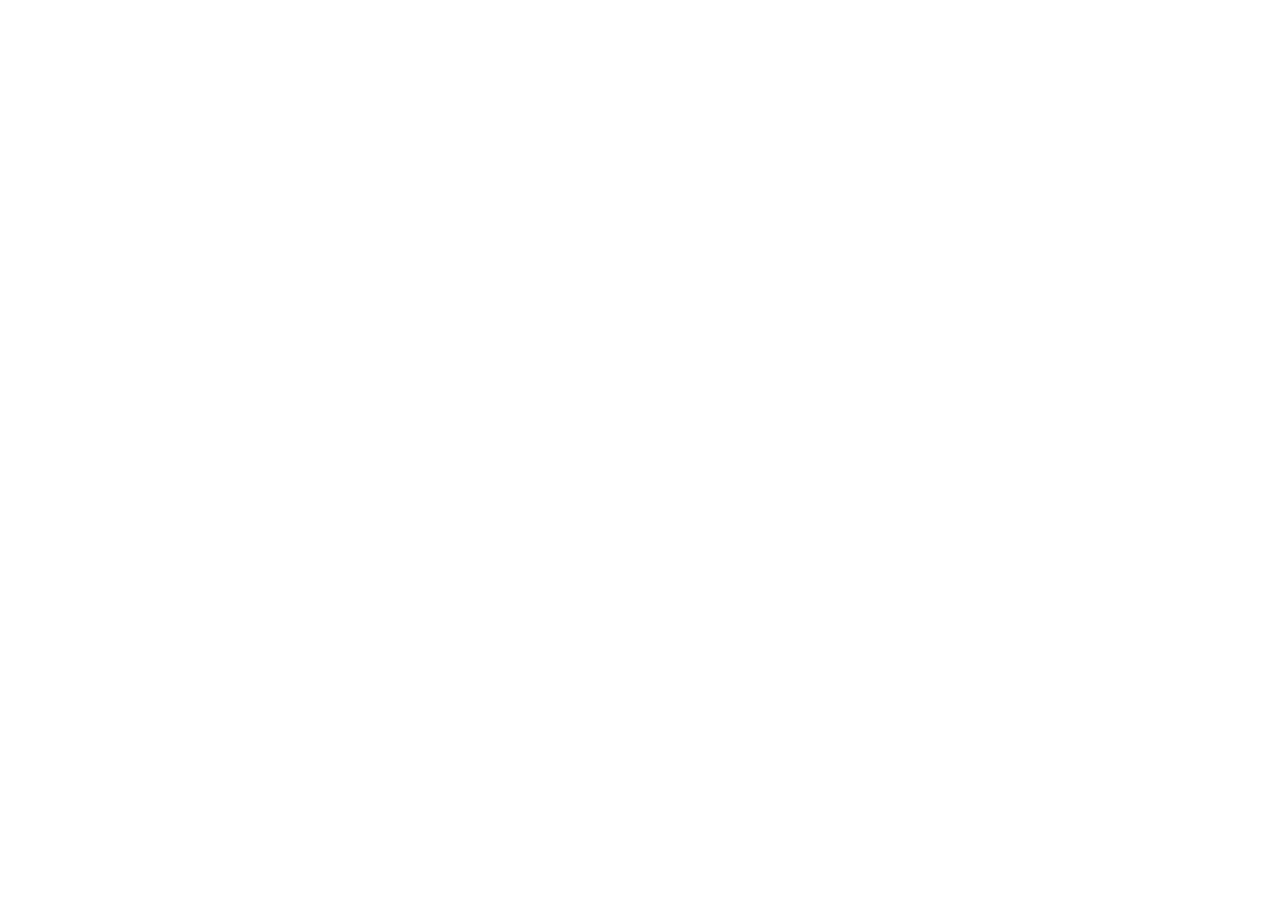
==== index.html @ 4e5e0fc6 "first commit" ====
<!DOCTYPE html>
<html lang="pt-BR">
<head>
    <meta charset="UTF-8">
    <meta name="viewport" content="width=device-width, initial-scale=1.0">
    <title>Fitlife</title>
</head>
<body>


    
</body>
</html>
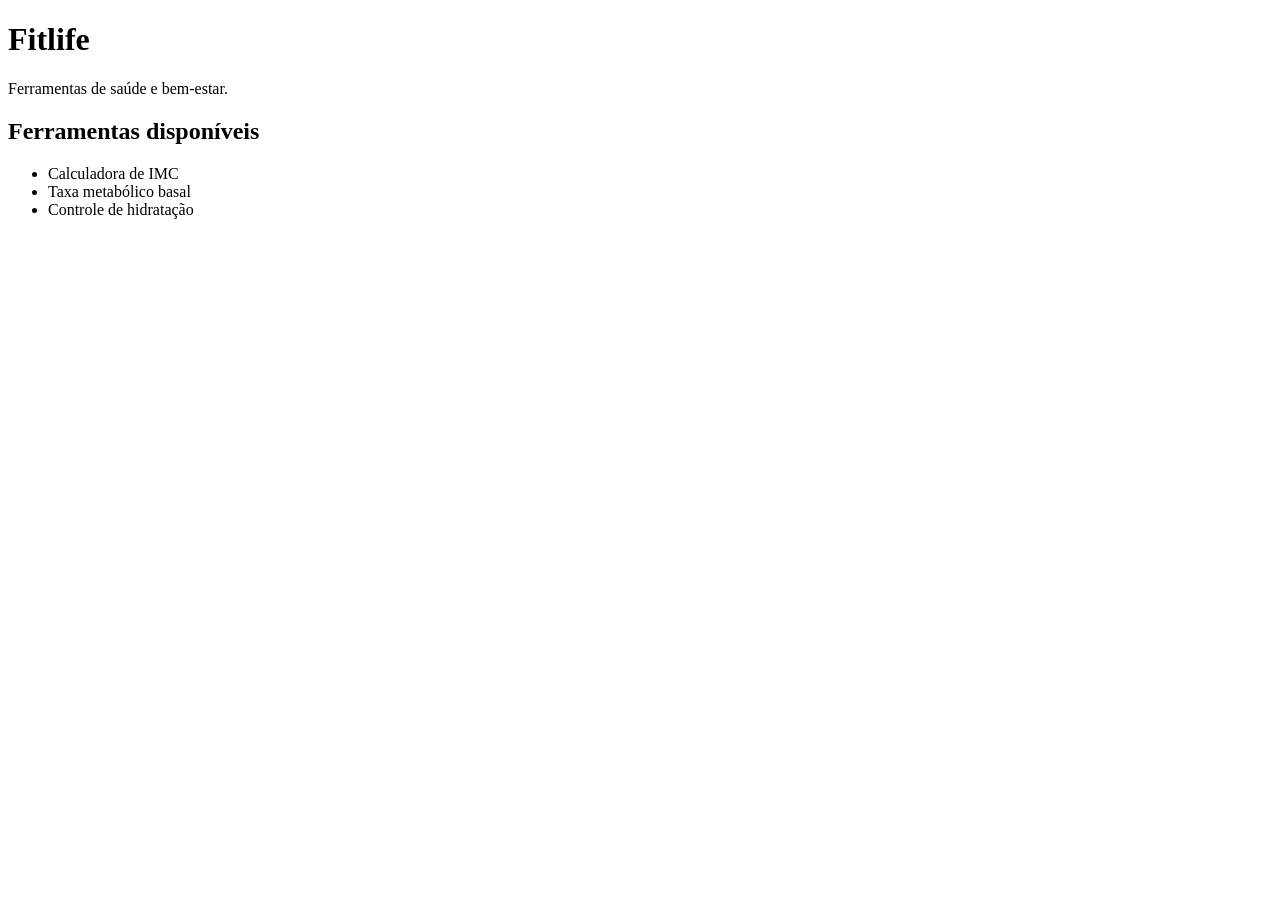
==== commit 45ab0290: "adicionado o conteudo da primeira pagina" ====
--- a/index.html
+++ b/index.html
@@ -7,7 +7,16 @@
 </head>
 <body>
 
+    <h1>Fitlife</h1>
+    <p>Ferramentas de saúde e bem-estar.</p>
 
-    
+    <h2>Ferramentas disponíveis</h2>
+
+    <ul>
+        <li>Calculadora de IMC</li>
+        <li>Taxa metabólico basal</li>
+        <li>Controle de hidratação</li>
+    </ul>
+
 </body>
 </html>
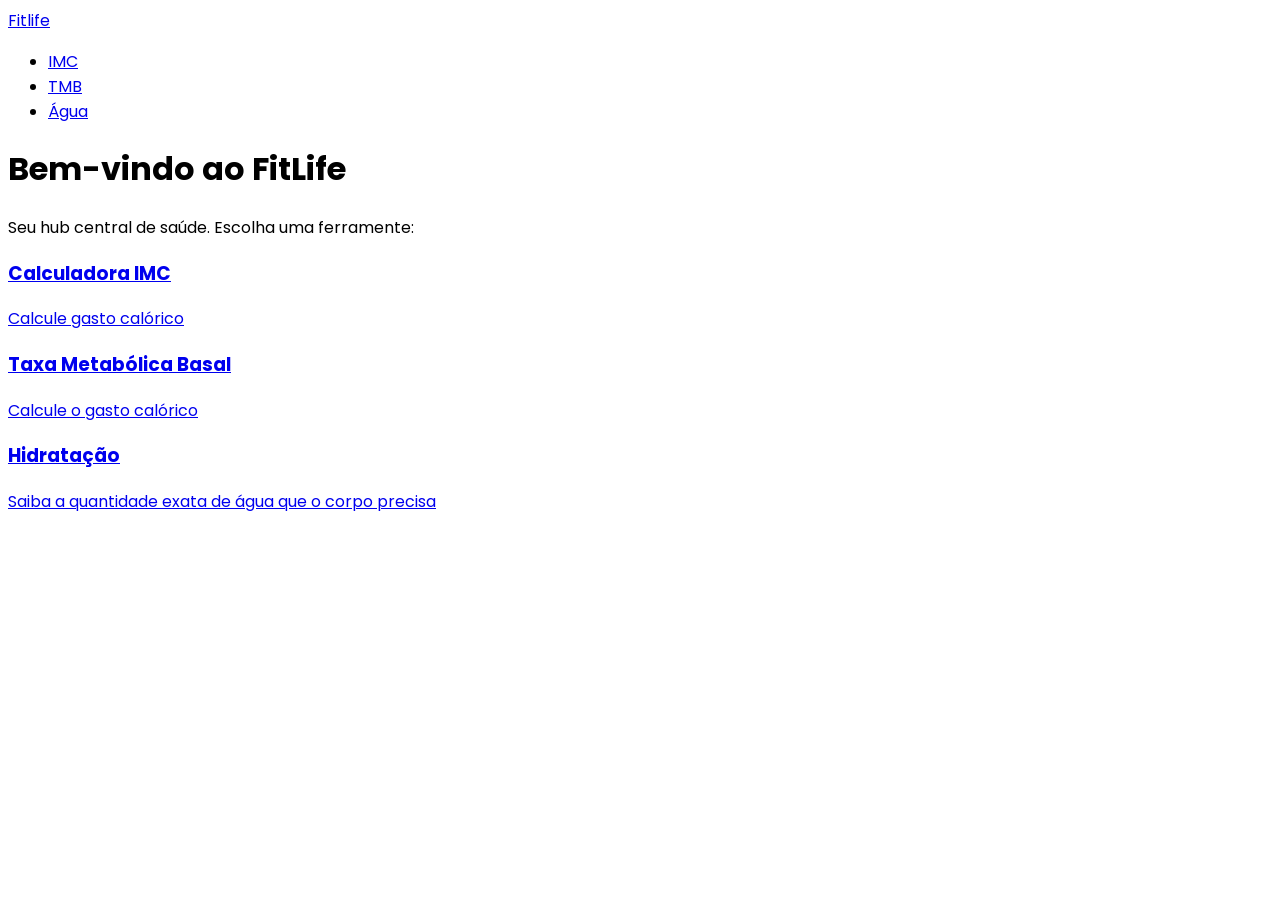
==== commit 666c9e69: "html-semantico" ====
--- a/index.html
+++ b/index.html
@@ -1,22 +1,51 @@
 <!DOCTYPE html>
 <html lang="pt-BR">
+
 <head>
     <meta charset="UTF-8">
     <meta name="viewport" content="width=device-width, initial-scale=1.0">
+    <link rel="preconnect" href="https://fonts.googleapis.com">
+    <link rel="preconnect" href="https://fonts.gstatic.com" crossorigin>
+    <link
+        href="https://fonts.googleapis.com/css2?family=Poppins:ital,wght@0,100;0,200;0,300;0,400;0,500;0,600;0,700;0,800;0,900;1,100;1,200;1,300;1,400;1,500;1,600;1,700;1,800;1,900&display=swap"
+        rel="stylesheet">
     <title>Fitlife</title>
 </head>
-<body>
 
-    <h1>Fitlife</h1>
-    <p>Ferramentas de saúde e bem-estar.</p>
+<body style="font-family: Poppins;">
 
-    <h2>Ferramentas disponíveis</h2>
+    <nav>
+        <a href=".\index.html">Fitlife</a>
 
-    <ul>
-        <li>Calculadora de IMC</li>
-        <li>Taxa metabólico basal</li>
-        <li>Controle de hidratação</li>
-    </ul>
+        <ul>
+            <li><a href="./pages/imc.html">IMC</a></li>
+            <li><a href="./pages/tmb.html">TMB</a></li>
+            <li><a href="./pages/water.html">Água</a></li>
+        </ul>
 
+    </nav>
+    <header>
+        <h1>Bem-vindo ao FitLife</h1>
+        <p>Seu hub central de saúde. Escolha uma ferramente:</p>
+    </header>
+    <main>
+        <section>
+            <a href="./pages/imc.html">
+                <h3>Calculadora IMC</h3>
+                <p>Calcule gasto calórico</p>
+            </a>
+
+            <a href="./pages/tmb.html">
+                <h3>Taxa Metabólica Basal</h3>
+                <p>Calcule o gasto calórico</p>
+            </a>
+
+            <a href="./pages/water.html">
+                <h3>Hidratação</h3>
+                <p>Saiba a quantidade exata de água que o corpo precisa</p>
+            </a>
+        </section>
+    </main>
 </body>
+
 </html>
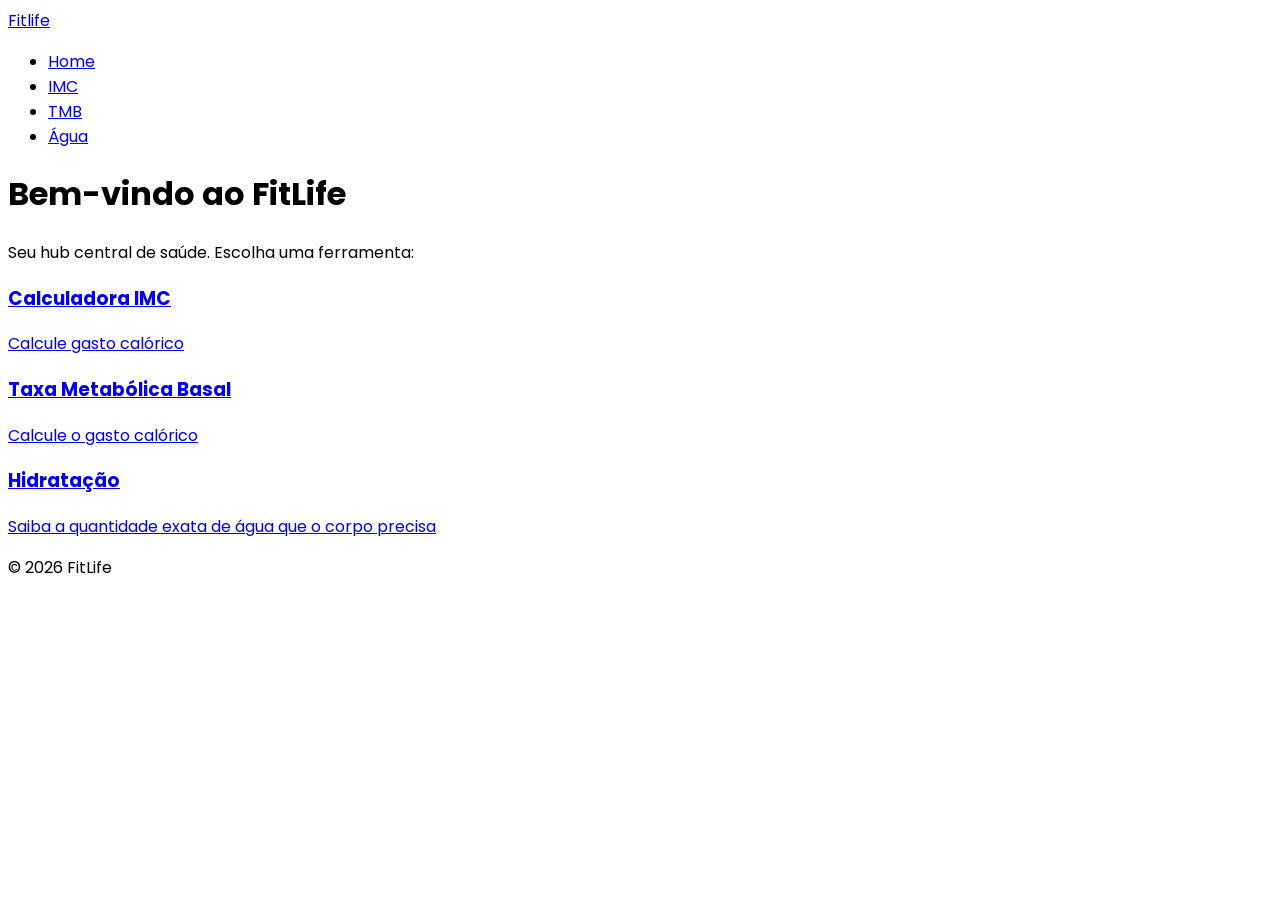
==== commit 6569be44: "Adicionado README" ====
--- a/index.html
+++ b/index.html
@@ -1,51 +1,53 @@
-<!DOCTYPE html>
+<!doctype html>
 <html lang="pt-BR">
+  <head>
+    <meta charset="UTF-8" />
+    <meta name="viewport" content="width=device-width, initial-scale=1.0" />
+    <link rel="preconnect" href="https://fonts.googleapis.com" />
+    <link rel="preconnect" href="https://fonts.gstatic.com" crossorigin />
+    <link
+      href="https://fonts.googleapis.com/css2?family=Poppins:ital,wght@0,100;0,200;0,300;0,400;0,500;0,600;0,700;0,800;0,900;1,100;1,200;1,300;1,400;1,500;1,600;1,700;1,800;1,900&display=swap"
+      rel="stylesheet"
+    />
+    <title>Fitlife</title>
+  </head>
 
-<head>
-    <meta charset="UTF-8">
-    <meta name="viewport" content="width=device-width, initial-scale=1.0">
-    <link rel="preconnect" href="https://fonts.googleapis.com">
-    <link rel="preconnect" href="https://fonts.gstatic.com" crossorigin>
-    <link
-        href="https://fonts.googleapis.com/css2?family=Poppins:ital,wght@0,100;0,200;0,300;0,400;0,500;0,600;0,700;0,800;0,900;1,100;1,200;1,300;1,400;1,500;1,600;1,700;1,800;1,900&display=swap"
-        rel="stylesheet">
-    <title>Fitlife</title>
-</head>
+  <body style="font-family: Poppins">
+    <nav>
+      <a href=".\index.html">Fitlife</a>
 
-<body style="font-family: Poppins;">
-
-    <nav>
-        <a href=".\index.html">Fitlife</a>
-
-        <ul>
-            <li><a href="./pages/imc.html">IMC</a></li>
-            <li><a href="./pages/tmb.html">TMB</a></li>
-            <li><a href="./pages/water.html">Água</a></li>
-        </ul>
-
+      <ul>
+        <li><a href="./index.html">Home</a></li>
+        <li><a href="./pages/imc.html">IMC</a></li>
+        <li><a href="./pages/tmb.html">TMB</a></li>
+        <li><a href="./pages/water.html">Água</a></li>
+      </ul>
     </nav>
     <header>
-        <h1>Bem-vindo ao FitLife</h1>
-        <p>Seu hub central de saúde. Escolha uma ferramente:</p>
+      <h1>Bem-vindo ao FitLife</h1>
+      <p>Seu hub central de saúde. Escolha uma ferramenta:</p>
     </header>
     <main>
-        <section>
-            <a href="./pages/imc.html">
-                <h3>Calculadora IMC</h3>
-                <p>Calcule gasto calórico</p>
-            </a>
+      <section>
+        <a href="./pages/imc.html">
+          <h3>Calculadora IMC</h3>
+          <p>Calcule gasto calórico</p>
+        </a>
 
-            <a href="./pages/tmb.html">
-                <h3>Taxa Metabólica Basal</h3>
-                <p>Calcule o gasto calórico</p>
-            </a>
+        <a href="./pages/tmb.html">
+          <h3>Taxa Metabólica Basal</h3>
+          <p>Calcule o gasto calórico</p>
+        </a>
 
-            <a href="./pages/water.html">
-                <h3>Hidratação</h3>
-                <p>Saiba a quantidade exata de água que o corpo precisa</p>
-            </a>
-        </section>
+        <a href="./pages/water.html">
+          <h3>Hidratação</h3>
+          <p>Saiba a quantidade exata de água que o corpo precisa</p>
+        </a>
+      </section>
     </main>
-</body>
 
-</html>+    <footer>
+      <p>© 2026 FitLife</p>
+    </footer>
+  </body>
+</html>
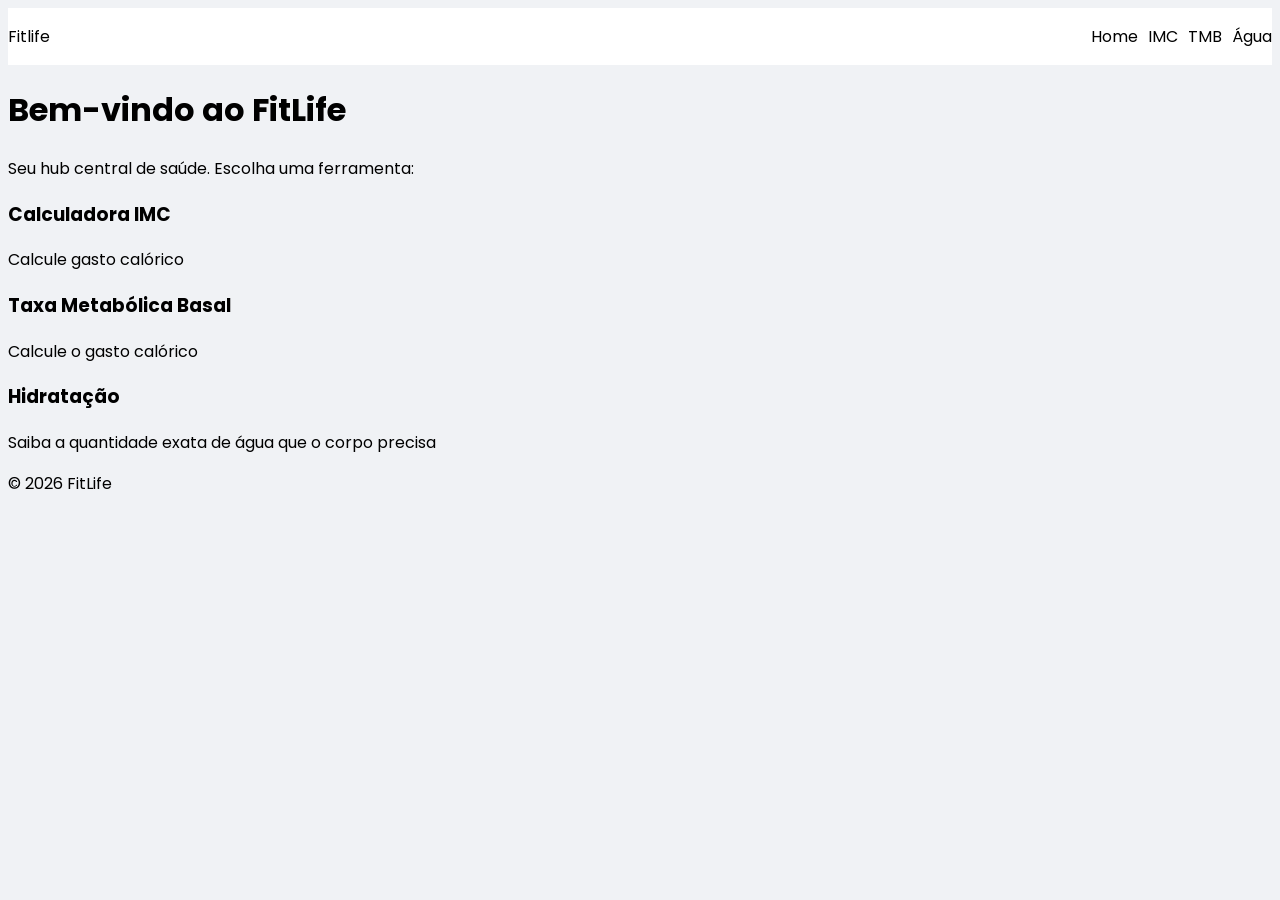
==== commit dff6f431: "adicionado css" ====
--- a/index.html
+++ b/index.html
@@ -1,6 +1,6 @@
 <!doctype html>
 <html lang="pt-BR">
-  <head>
+  <h>
     <meta charset="UTF-8" />
     <meta name="viewport" content="width=device-width, initial-scale=1.0" />
     <link rel="preconnect" href="https://fonts.googleapis.com" />
@@ -9,10 +9,11 @@
       href="https://fonts.googleapis.com/css2?family=Poppins:ital,wght@0,100;0,200;0,300;0,400;0,500;0,600;0,700;0,800;0,900;1,100;1,200;1,300;1,400;1,500;1,600;1,700;1,800;1,900&display=swap"
       rel="stylesheet"
     />
+    <link rel="stylesheet" href="./css/styles.css">
     <title>Fitlife</title>
-  </head>
+</head>
 
-  <body style="font-family: Poppins">
+  <body>
     <nav>
       <a href=".\index.html">Fitlife</a>
 
--- a/css/styles.css
+++ b/css/styles.css
@@ -0,0 +1,25 @@
+body {
+    background-color: #F0F2F5;
+    font-family: Poppins;
+}
+
+nav {
+    background-color: #FFF;
+    display: flex;
+
+    width: 100%;
+
+    justify-content: space-between;
+    align-items: center;
+}
+
+ul {
+    display: flex;
+    list-style: none;
+    gap: 10px;
+}
+
+a {
+    color: #000;
+    text-decoration: none;
+}
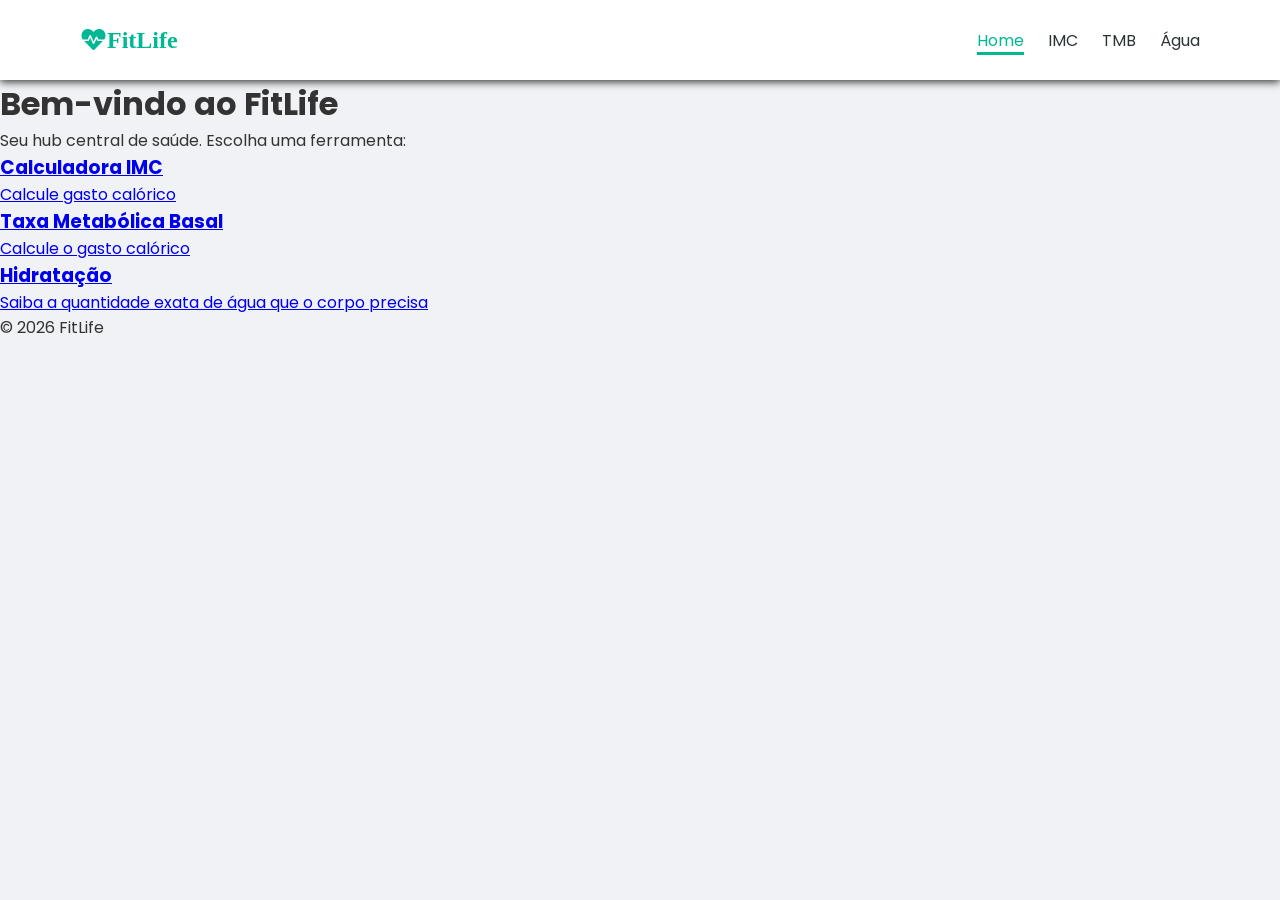
==== commit 573e7684: "atualizado a estilizacao css" ====
--- a/index.html
+++ b/index.html
@@ -10,18 +10,21 @@
       rel="stylesheet"
     />
     <link rel="stylesheet" href="./css/styles.css">
+    <link rel="stylesheet" href="https://cdnjs.cloudflare.com/ajax/libs/font-awesome/6.0.0/css/all.min.css"/>
     <title>Fitlife</title>
 </head>
 
   <body>
     <nav>
-      <a href=".\index.html">Fitlife</a>
+      <a href=".\index.html" id="logo">
+      <i class="fas fa-heartbeat"></i>FitLife
+    </a>
 
-      <ul>
-        <li><a href="./index.html">Home</a></li>
-        <li><a href="./pages/imc.html">IMC</a></li>
-        <li><a href="./pages/tmb.html">TMB</a></li>
-        <li><a href="./pages/water.html">Água</a></li>
+      <ul class="nav-links">
+        <li><a class="nav-link active" href="./index.html">Home</a></li>
+        <li><a class="nav-link" href="./pages/imc.html">IMC</a></li>
+        <li><a class="nav-link" href="./pages/tmb.html">TMB</a></li>
+        <li><a class="nav-link" href="./pages/water.html">Água</a></li>
       </ul>
     </nav>
     <header>
--- a/css/styles.css
+++ b/css/styles.css
@@ -1,25 +1,48 @@
+* {
+  margin: 0;
+  padding: 0;
+  box-sizing: border-box;
+}
+
 body {
-    background-color: #F0F2F5;
-    font-family: Poppins;
+  background-color: #f0f2f5;
+  font-family: Poppins;
+  color: #333;
 }
 
 nav {
-    background-color: #FFF;
-    display: flex;
+  display: flex; /*deixar um ao lado do outro*/
+  justify-content: space-between; /*tag a tendo espacamento da tag ul*/
+  align-items: center; /* centraliza itens da vertical */
 
-    width: 100%;
+  padding: 0 80px;
 
-    justify-content: space-between;
-    align-items: center;
+  background-color: #fff;
+  box-shadow: 0 2px 8px;
+  height: 80px;
 }
 
-ul {
+#logo {
+
+    font-size: 24px;
+    color: #00b894;
+    text-decoration: none;
+    font-weight: 600;
+}
+
+.nav-links {
     display: flex;
     list-style: none;
-    gap: 10px;
+    gap: 24px;
 }
 
-a {
-    color: #000;
+.nav-link {
     text-decoration: none;
+    color: #2d3436;
+    font-size: 16px;
+}
+
+.nav-link.active {
+    border-bottom: 3px #00b894 solid;
+    color: #00b894;
 }
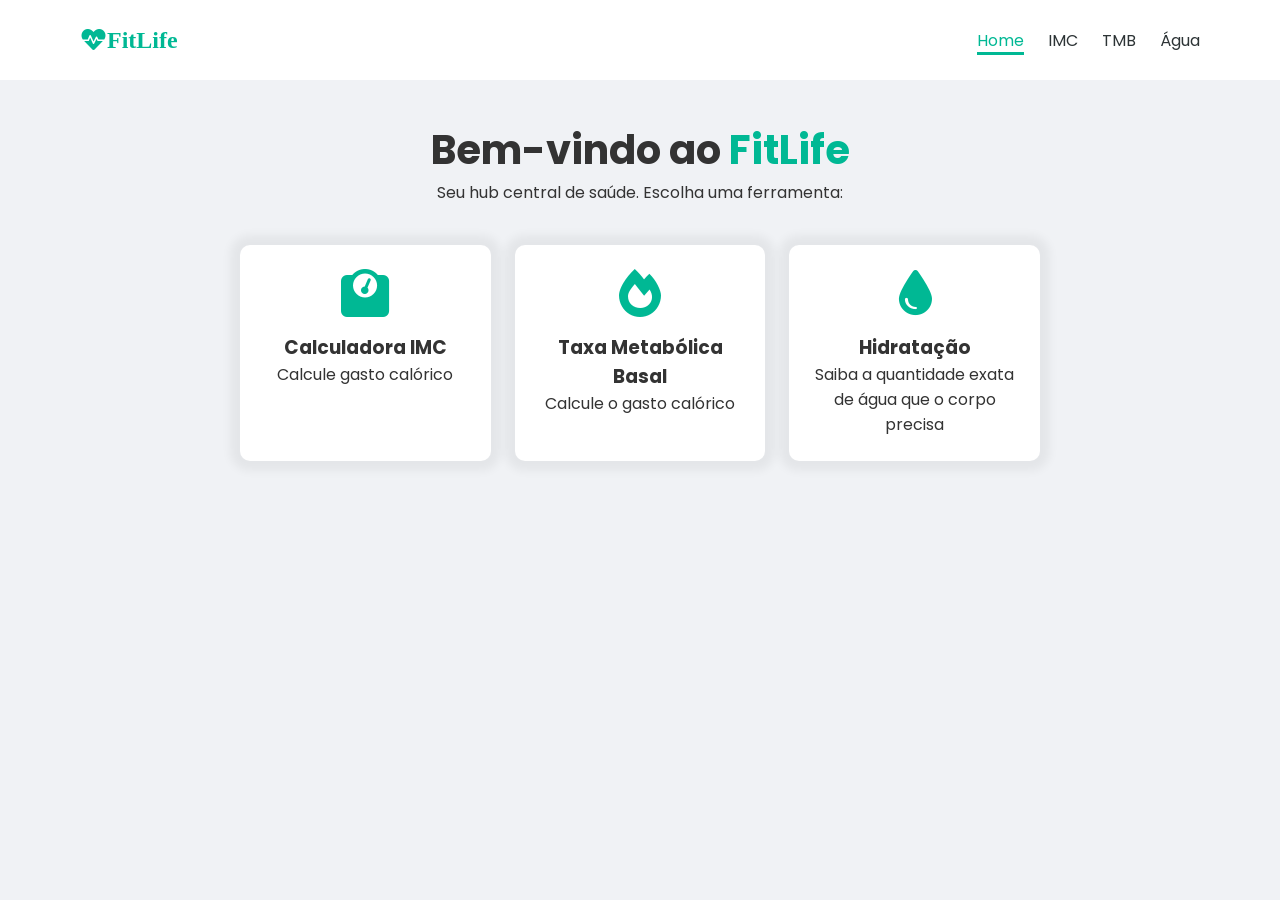
==== commit f73b0a80: "feita estilizacao pagina inicial" ====
--- a/index.html
+++ b/index.html
@@ -27,31 +27,31 @@
         <li><a class="nav-link" href="./pages/water.html">Água</a></li>
       </ul>
     </nav>
-    <header>
-      <h1>Bem-vindo ao FitLife</h1>
+    <header class="header-container">
+      <h1>Bem-vindo ao <span>FitLife</span></h1>
       <p>Seu hub central de saúde. Escolha uma ferramenta:</p>
     </header>
     <main>
-      <section>
-        <a href="./pages/imc.html">
+      <section class="cards-section">
+        <a href="./pages/imc.html" class="card">
+          <i class="fas fa-weight"></i>
           <h3>Calculadora IMC</h3>
           <p>Calcule gasto calórico</p>
         </a>
 
-        <a href="./pages/tmb.html">
+        <a href="./pages/tmb.html" class="card">
+          <i class="fas fa-fire"></i>
           <h3>Taxa Metabólica Basal</h3>
           <p>Calcule o gasto calórico</p>
         </a>
 
-        <a href="./pages/water.html">
+        <a href="./pages/water.html" class="card">
+          <i class="fas fa-tint"></i>
           <h3>Hidratação</h3>
           <p>Saiba a quantidade exata de água que o corpo precisa</p>
         </a>
       </section>
     </main>
 
-    <footer>
-      <p>© 2026 FitLife</p>
-    </footer>
   </body>
 </html>
--- a/css/styles.css
+++ b/css/styles.css
@@ -18,7 +18,6 @@
   padding: 0 80px;
 
   background-color: #fff;
-  box-shadow: 0 2px 8px;
   height: 80px;
 }
 
@@ -40,9 +39,66 @@
     text-decoration: none;
     color: #2d3436;
     font-size: 16px;
+
+    transition: 0.2s;
+}
+
+.nav-link:hover{
+    color: #00b894;
 }
 
 .nav-link.active {
     border-bottom: 3px #00b894 solid;
     color: #00b894;
+}
+
+.header-container {
+    text-align: center;
+
+    padding: 40px 0;
+}
+
+.header-container h1 {
+    font-size: 40px;
+}
+
+.header-container span {
+    color: #00b894;
+}
+
+main {
+    width: 800px;
+    margin: 0 auto;
+}
+
+.cards-section {
+    display: flex;
+    gap: 24px;
+    text-align: center;
+}
+
+.card {
+    background-color: #fff;
+    color: #333;
+    padding: 24px;
+    border-radius: 10px;
+    text-align: center;
+    text-decoration: none;
+    width: 100%;
+
+    transition: 0.4s;
+
+      /*box-shadow: HORIZONTAL VERTICAL BLUR SPREAD COLOR;*/
+    box-shadow: 0 0 10px 10px rgba(0, 0, 0, 0.05);
+}
+
+.card:hover {
+    border: 2px solid #00b894;
+    color: #00b894;
+}
+
+.card i {
+    font-size: 48px;
+    color: #00b894;
+    margin-bottom: 16px;
 }
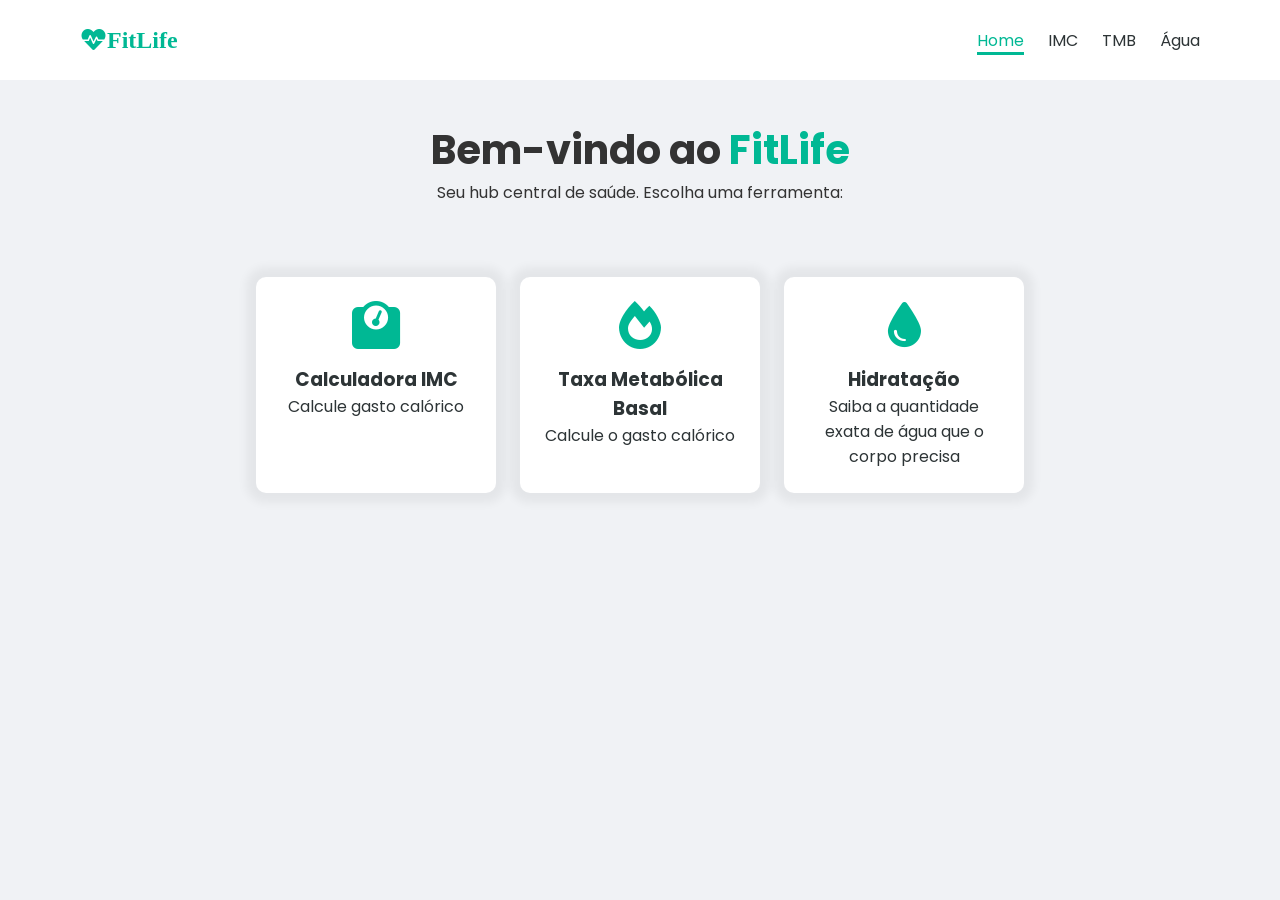
==== commit 0b19b2e8: "funcionamento da calculadora imc" ====
--- a/index.html
+++ b/index.html
@@ -52,6 +52,5 @@
         </a>
       </section>
     </main>
-
   </body>
 </html>
--- a/css/styles.css
+++ b/css/styles.css
@@ -1,30 +1,45 @@
 * {
-  margin: 0;
-  padding: 0;
-  box-sizing: border-box;
+    margin: 0;
+    padding: 0;
+    box-sizing: border-box;
+}
+
+:root {
+    --primary-color: #00b894;
+    --primary-dark: #019477;
+    --secondary-color: #2d3436;
+    --background-color: #f0f2f5;
+    --card-color: #ffffff;
+    --text-color: #333333;
+    --muted-color: #636e72;
+    --danger-color: #d63031;
+    --water-color: #0984e3;
+    --border-color: #dfe6e9;
 }
 
 body {
-  background-color: #f0f2f5;
-  font-family: Poppins;
-  color: #333;
+    background-color: var(--background-color);
+    font-family: Poppins;
+    color: #333;
 }
 
 nav {
-  display: flex; /*deixar um ao lado do outro*/
-  justify-content: space-between; /*tag a tendo espacamento da tag ul*/
-  align-items: center; /* centraliza itens da vertical */
-
-  padding: 0 80px;
-
-  background-color: #fff;
-  height: 80px;
+    display: flex;
+    /*deixar itens um ao lado do outro*/
+    justify-content: space-between;
+    /* tag a tendo espaçamento da tag ul */
+    align-items: center;
+    /* centraliza itens da vertical */
+
+    padding: 0 5rem;
+
+    background-color: var(--card-color);
+    height: 5rem;
 }
 
 #logo {
-
-    font-size: 24px;
-    color: #00b894;
+    font-size: 1.5rem;
+    color: var(--primary-color);
     text-decoration: none;
     font-weight: 600;
 }
@@ -32,73 +47,177 @@
 .nav-links {
     display: flex;
     list-style: none;
-    gap: 24px;
+    gap: 1.5rem;
 }
 
 .nav-link {
     text-decoration: none;
-    color: #2d3436;
-    font-size: 16px;
+    color: var(--secondary-color);
+    font-size: 1rem;
 
     transition: 0.2s;
 }
 
-.nav-link:hover{
-    color: #00b894;
+.nav-link:hover {
+    color: var(--primary-color)
 }
 
 .nav-link.active {
-    border-bottom: 3px #00b894 solid;
-    color: #00b894;
+    border-bottom: 3px var(--primary-color) solid;
+    color: var(--primary-color)
 }
 
 .header-container {
     text-align: center;
 
-    padding: 40px 0;
+    padding: 2.5rem 0;
 }
 
 .header-container h1 {
-    font-size: 40px;
+    font-size: 2.5rem;
 }
 
 .header-container span {
-    color: #00b894;
+    color: var(--primary-color);
 }
 
 main {
-    width: 800px;
+    width: 80vw;
+
     margin: 0 auto;
+
+    padding: 2rem 0;
+
+    display: flex;
+    justify-content: center;
+    align-items: center;
 }
 
 .cards-section {
     display: flex;
-    gap: 24px;
-    text-align: center;
+    justify-content: center;
+    gap: 1.5rem;
+    text-align: center;
+
+    flex-wrap: wrap;
 }
 
 .card {
-    background-color: #fff;
-    color: #333;
-    padding: 24px;
-    border-radius: 10px;
-    text-align: center;
-    text-decoration: none;
+    background-color: var(--card-color);
+    color: var(--secondary-color);
+    padding: 1.5rem;
+    border-radius: 10px;
+    text-align: center;
+    text-decoration: none;
+    width: 15rem;
+
+    transition: 0.4s;
+
+    /* box-shadow: HORIZONTAL VERTICAL BLUR SPREAD COLOR; */
+    box-shadow: 0 0 10px 10px rgba(0, 0, 0, 0.05);
+}
+
+.card:hover {
+    border: 2px solid var(--primary-color);
+    color: var(--primary-color);
+}
+
+.card i {
+    font-size: 3rem;
+    color: var(--primary-color);
+    margin-bottom: 1rem;
+}
+
+.tool-container {
+    display: flex;
+    flex-direction: column;
+    
+    gap: 1rem;
+
     width: 100%;
-
-    transition: 0.4s;
-
-      /*box-shadow: HORIZONTAL VERTICAL BLUR SPREAD COLOR;*/
+    padding: 2rem;
+
+    background-color: var(--card-color);
+    border-radius: 10px;
     box-shadow: 0 0 10px 10px rgba(0, 0, 0, 0.05);
 }
 
-.card:hover {
-    border: 2px solid #00b894;
-    color: #00b894;
-}
-
-.card i {
-    font-size: 48px;
-    color: #00b894;
-    margin-bottom: 16px;
+.tool-container-title {
+    text-align: center;
+}
+
+.tool-container-title h2 {
+    color: var(--secondary-color);
+    font-size: 1.8rem;
+}
+
+.tool-container form {
+    display: flex;
+    flex-direction: column;
+    gap: 1rem;
+}
+
+.form-group {
+    display: flex;
+    flex-direction: column;
+    gap: 0.5rem;
+}
+
+.form-group label {
+    font-weight: 600;
+    color: var(--secondary-color);
+}
+
+.form-group input,
+.form-group select {
+    padding: 0.8rem;
+    border: 2px solid var(--border-color);
+    border-radius: 5px;
+    font-size: 1rem;
+    font-family: inherit;
+}
+
+.form-group input:focus {
+    outline: none;
+    border-color: var(--primary-color);
+}
+
+.action-btn {
+    padding: 0.8rem;
+    background-color: var(--primary-color);
+    color: white;
+    border: none;
+    border-radius: 10px;
+    font-size: 1rem;
+    font-weight: 600;
+    cursor: pointer;
+    transform: 0.3s;
+}
+
+.action-btn:hover {
+    background-color: var(--primary-dark);
+}
+
+.btn-back {
+    background-color: var(--secondary-color);
+    text-align: center;
+    text-decoration: none;
+}
+
+.btn-back:hover {
+    background-color: var(--text-color);
+}
+
+.result-box {
+    margin-top: 1.8rem;
+    padding: 1rem;
+    background-color: #e8f8f5;
+    border-radius: 10px;
+    text-align: center;
+}
+
+@media (max-width: 490px) {
+    nav {
+        flex-direction: column;
+    }
 }
